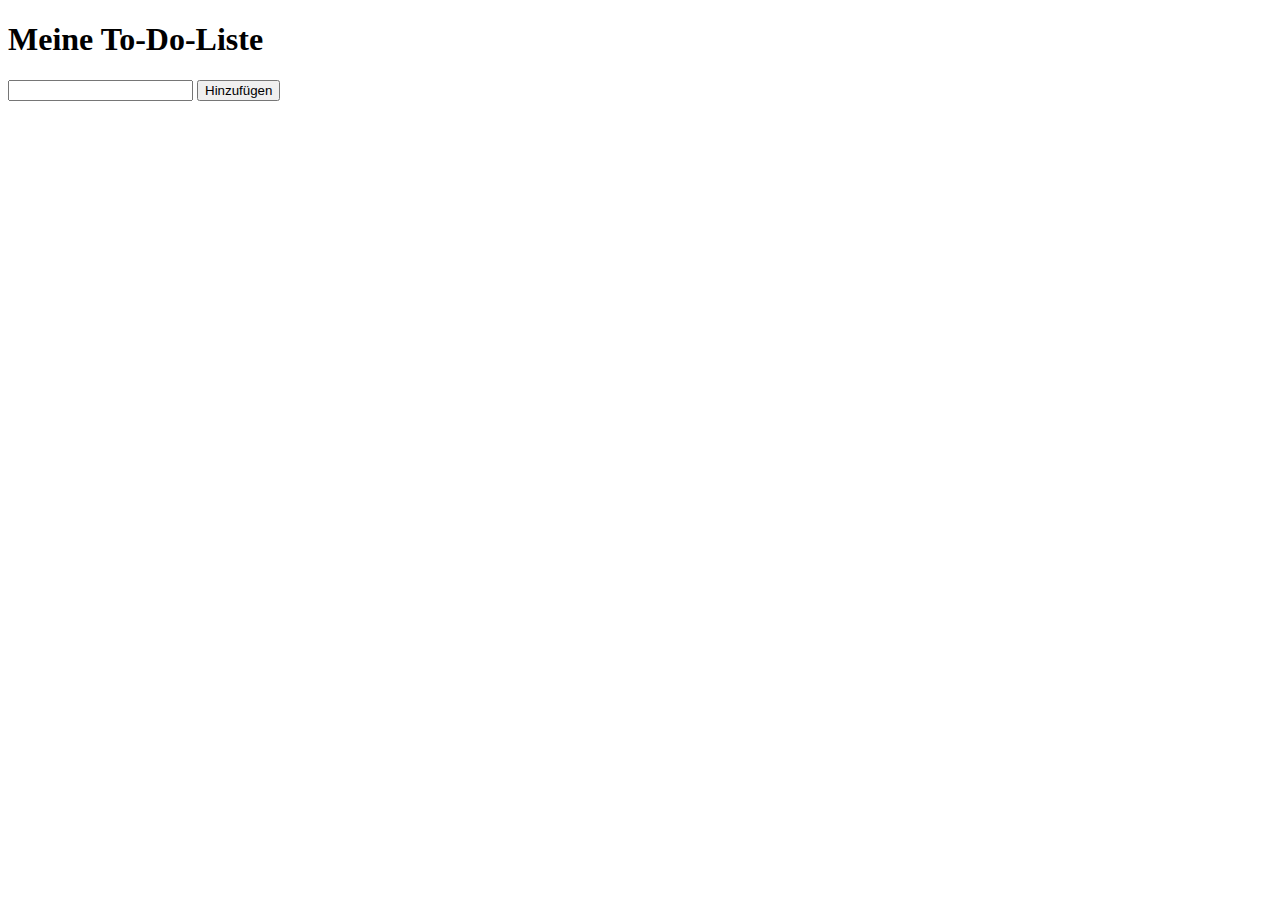
==== notizen-app/index.html @ a7298ed2 "added todo html" ====
<!DOCTYPE html>
<html lang="de">
<head>
    <meta charset="UTF-8">
    <meta name="viewport" content="width=device-width, initial-scale=1.0">
    <title>To-Do-App</title>
</head>
<body>
    <h1>Meine To-Do-Liste</h1>
    <div class="todo-app">
        <form class="todo-form" action="">
            <input class="todo-input" type="text">
            <button class="todo-btn" type="submit">Hinzufügen</button>
        </form>
        <ul class="todo-list">
            
        </ul>
        <div class="todo-info"></div>
    </div>
</body>
</html>
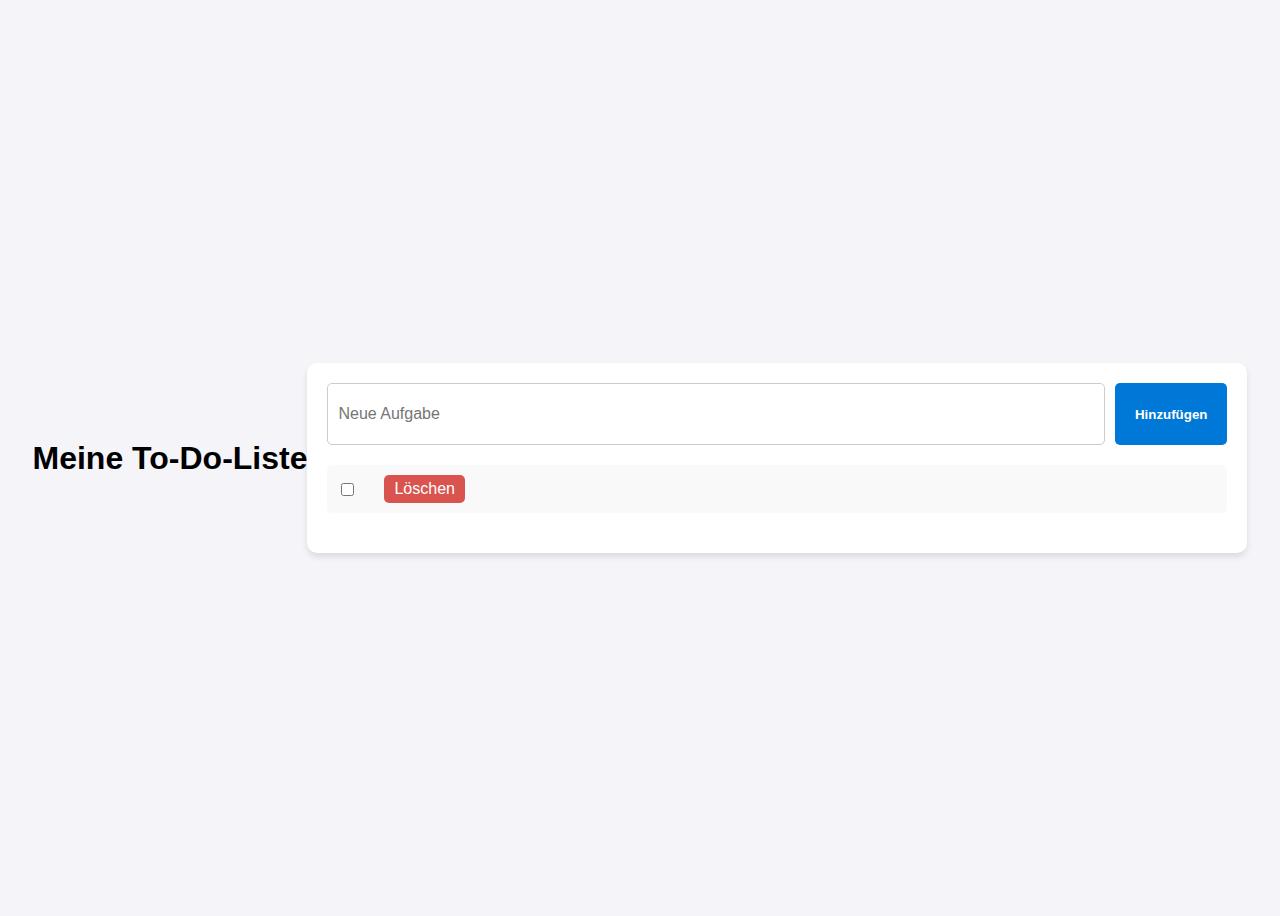
==== commit 1e4d4a24: "changed html, added style.css" ====
--- a/notizen-app/index.html
+++ b/notizen-app/index.html
@@ -3,17 +3,22 @@
 <head>
     <meta charset="UTF-8">
     <meta name="viewport" content="width=device-width, initial-scale=1.0">
+    <link rel="stylesheet" href="style.css">
     <title>To-Do-App</title>
 </head>
 <body>
     <h1>Meine To-Do-Liste</h1>
     <div class="todo-app">
         <form class="todo-form" action="">
-            <input class="todo-input" type="text">
-            <button class="todo-btn" type="submit">Hinzufügen</button>
+            <input class="todo-input" type="text" aria-label="Neue Aufgabe hinzufügen" placeholder="Neue Aufgabe">
+            <button class="todo-btn" type="submit" aria-label="Hinzufügen Button">Hinzufügen</button>
         </form>
         <ul class="todo-list">
-            
+            <li>
+                <input type="checkbox" aria-label="Aufgabe als erledigt markieren" id="checkbox">
+                <span></span>
+                <button class="delete-btn" aria-label="Aufgabe löschen">Löschen</button>
+            </li>
         </ul>
         <div class="todo-info"></div>
     </div>
--- a/notizen-app/style.css
+++ b/notizen-app/style.css
@@ -0,0 +1,104 @@
+body {
+    background-color: #f4f4f9;
+    font-family: Arial, Helvetica, sans-serif;
+    display: flex;
+    justify-content: center;
+    align-items: center;
+    height: 100vh;
+    box-sizing: border-box;
+}
+
+.todo-app {
+    max-width: 900px;
+    width: 90%;
+    background-color: #ffffff;
+    box-shadow: 0 4px 6px rgba(0, 0, 0, 0.1);
+    padding: 20px;
+    border-radius: 10px;
+}
+
+.h1 {
+    text-align: center;
+    font-size: 2rem;
+    font-weight: bold;
+    padding: 20px;
+}
+
+.todo-form {
+    display: flex;
+    gap: 10px;
+    margin-bottom: 20px;
+}
+
+.todo-input {
+    width: 100%;
+    height: 40px;
+    border: 1px solid #ccc;
+    border-radius: 5px;
+    padding: 10px;
+    font-size: 16px;
+}
+
+.todo-btn {
+    background-color: #0078d7;
+    color: #ffffff;
+    font-weight: bold;
+    border: none;
+    border-radius: 5px;
+    padding: 10px 20px;
+    cursor: pointer;
+    transition: background-color 0.3s;
+}
+
+.todo-btn:hover {
+    background-color: #005bb5;;
+}
+
+.todo-input, .todo-btn {
+    outline: none;
+}
+
+.todo-list {
+    list-style: none;
+    padding: 0;
+}
+
+.todo-list li {
+    display: flex;
+    align-items: center;
+    gap: 10px;
+    margin-bottom: 10px;
+    background-color: #f9f9f9;
+    border-radius: 5px;
+    padding: 10px;
+}
+
+.todo-list input[type="checkbox"] {
+    margin-right: 10px;
+}
+
+.todo-list input[type="checkbox"]:checked + span {
+    text-decoration: line-through;
+    color: #666;
+}
+
+.delete-btn {
+    background-color: #d9534f;
+    color: #ffffff;
+    border: none;
+    border-radius: 5px;
+    padding: 5px 10px;
+    cursor: pointer;
+    font-size: 1rem;
+}
+
+.delete-btn:hover {
+    background-color: #c9392c;
+}
+
+.todo-info {
+    text-align: center;
+    font-size: 0.9rem;
+    color: #666666;
+    margin-top: 20px;
+}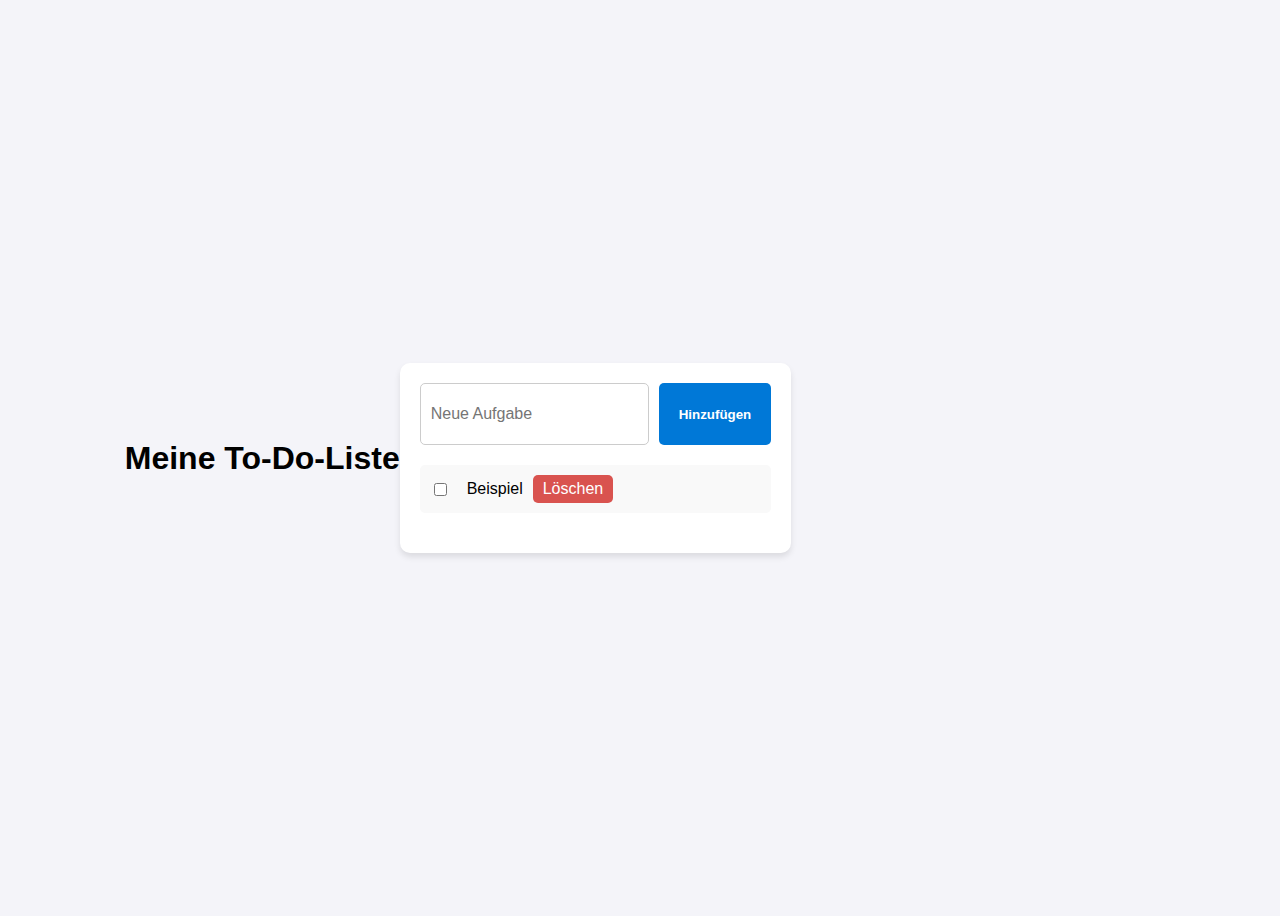
==== commit 9f2f651c: "🛠️🛠️🪲" ====
--- a/notizen-app/index.html
+++ b/notizen-app/index.html
@@ -16,7 +16,7 @@
         <ul class="todo-list">
             <li>
                 <input type="checkbox" aria-label="Aufgabe als erledigt markieren" id="checkbox">
-                <span></span>
+                <span>Beispiel</span>
                 <button class="delete-btn" aria-label="Aufgabe löschen">Löschen</button>
             </li>
         </ul>
--- a/notizen-app/style.css
+++ b/notizen-app/style.css
@@ -6,11 +6,11 @@
     align-items: center;
     height: 100vh;
     box-sizing: border-box;
+    max-width: 900px;
+    width: 90%;
 }
 
 .todo-app {
-    max-width: 900px;
-    width: 90%;
     background-color: #ffffff;
     box-shadow: 0 4px 6px rgba(0, 0, 0, 0.1);
     padding: 20px;
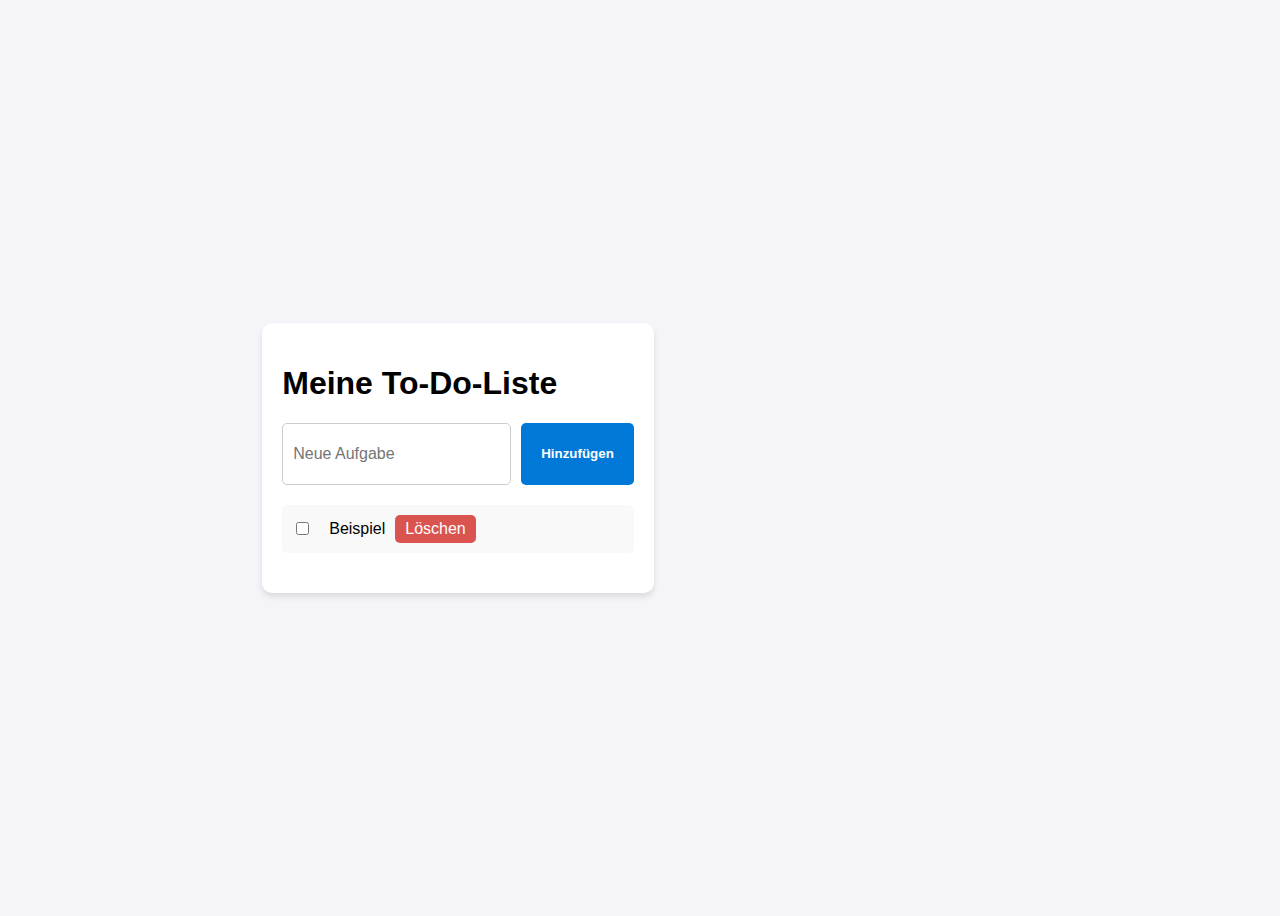
==== commit d2b614c4: "small change" ====
--- a/notizen-app/index.html
+++ b/notizen-app/index.html
@@ -7,8 +7,8 @@
     <title>To-Do-App</title>
 </head>
 <body>
-    <h1>Meine To-Do-Liste</h1>
     <div class="todo-app">
+        <h1>Meine To-Do-Liste</h1>
         <form class="todo-form" action="">
             <input class="todo-input" type="text" aria-label="Neue Aufgabe hinzufügen" placeholder="Neue Aufgabe">
             <button class="todo-btn" type="submit" aria-label="Hinzufügen Button">Hinzufügen</button>
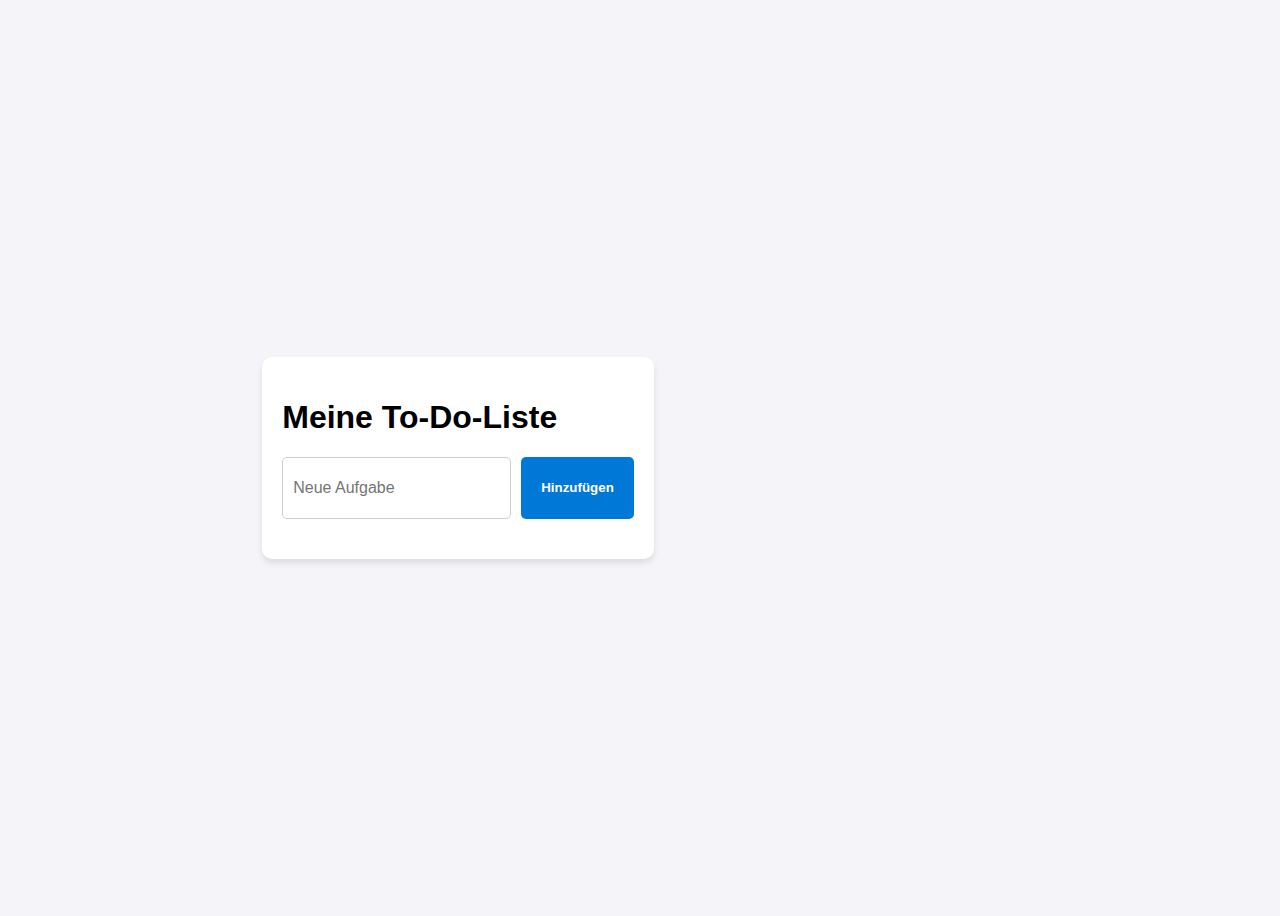
==== commit 146bec77: "todo js and style" ====
--- a/notizen-app/index.html
+++ b/notizen-app/index.html
@@ -9,18 +9,15 @@
 <body>
     <div class="todo-app">
         <h1>Meine To-Do-Liste</h1>
-        <form class="todo-form" action="">
-            <input class="todo-input" type="text" aria-label="Neue Aufgabe hinzufügen" placeholder="Neue Aufgabe">
-            <button class="todo-btn" type="submit" aria-label="Hinzufügen Button">Hinzufügen</button>
+        <form class="todo-form" id="todo-form" action="">
+            <input class="todo-input" id="todo-input" type="text" aria-label="Neue Aufgabe hinzufügen" placeholder="Neue Aufgabe">
+            <button class="todo-btn" id="todo-btn" type="submit" aria-label="Hinzufügen Button">Hinzufügen</button>
         </form>
-        <ul class="todo-list">
-            <li>
-                <input type="checkbox" aria-label="Aufgabe als erledigt markieren" id="checkbox">
-                <span>Beispiel</span>
-                <button class="delete-btn" aria-label="Aufgabe löschen">Löschen</button>
-            </li>
+        <ul class="todo-list" id="todo-list">
+            
         </ul>
-        <div class="todo-info"></div>
+        <div class="todo-info" id="todo-info"></div>
     </div>
+    <script src="todo-script.js" defer></script>
 </body>
 </html>--- a/notizen-app/style.css
+++ b/notizen-app/style.css
@@ -63,12 +63,13 @@
     padding: 0;
 }
 
-.todo-list li {
+.todo-item {
     display: flex;
     align-items: center;
+    justify-content: space-between;
     gap: 10px;
     margin-bottom: 10px;
-    background-color: #f9f9f9;
+    background-color: #dad6d6;
     border-radius: 5px;
     padding: 10px;
 }
